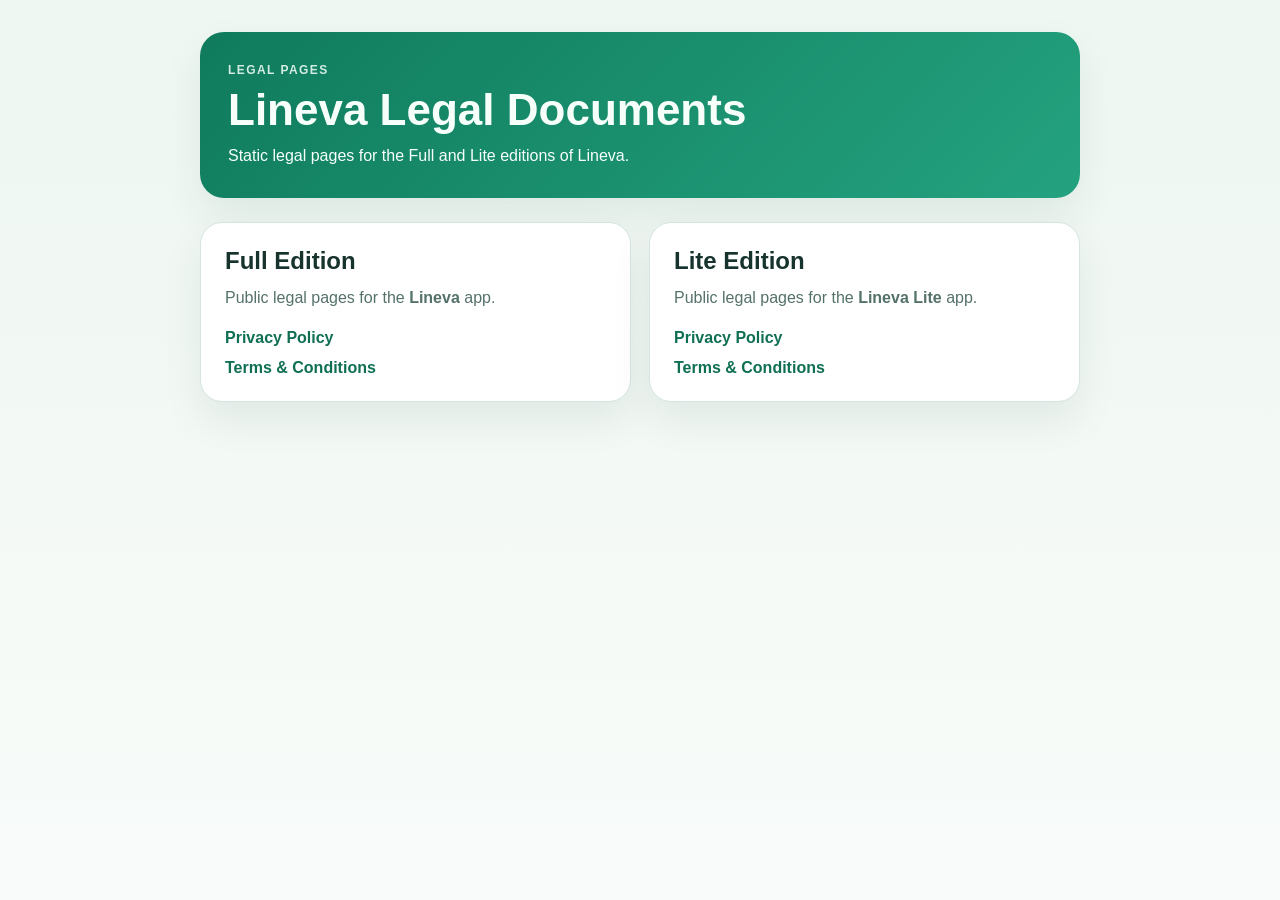
==== index.html @ eda50113 "init" ====
<!doctype html>
<html lang="en">
<head>
  <meta charset="utf-8">
  <meta name="viewport" content="width=device-width, initial-scale=1">
  <title>Lineva Legal</title>
  <link rel="stylesheet" href="./styles.css">
</head>
<body>
  <main class="shell shell--home">
    <section class="hero">
      <span class="eyebrow">Legal Pages</span>
      <h1>Lineva Legal Documents</h1>
      <p>Static legal pages for the Full and Lite editions of Lineva.</p>
    </section>

    <section class="card-grid">
      <article class="card">
        <h2>Full Edition</h2>
        <p>Public legal pages for the <strong>Lineva</strong> app.</p>
        <nav class="link-list">
          <a href="./privacy-policy-full.html">Privacy Policy</a>
          <a href="./terms-and-conditions-full.html">Terms &amp; Conditions</a>
        </nav>
      </article>

      <article class="card">
        <h2>Lite Edition</h2>
        <p>Public legal pages for the <strong>Lineva Lite</strong> app.</p>
        <nav class="link-list">
          <a href="./privacy-policy-lite.html">Privacy Policy</a>
          <a href="./terms-and-conditions-lite.html">Terms &amp; Conditions</a>
        </nav>
      </article>
    </section>
  </main>
</body>
</html>
---- styles.css ----
:root {
  color-scheme: light;
  --bg: #eef5f1;
  --surface: #ffffff;
  --surface-soft: #f7fbf8;
  --text: #17332d;
  --muted: #54716a;
  --border: #d5e5dd;
  --accent: #198c68;
  --accent-strong: #0f6f53;
  --shadow: 0 18px 40px rgba(17, 52, 44, 0.08);
}

* {
  box-sizing: border-box;
}

html,
body {
  margin: 0;
  padding: 0;
  font-family: Arial, Helvetica, sans-serif;
  background: linear-gradient(180deg, #eef7f2 0%, #f8fbf9 100%);
  color: var(--text);
}

body {
  min-height: 100vh;
}

.shell {
  width: min(960px, calc(100% - 32px));
  margin: 0 auto;
  padding: 32px 0 56px;
}

.shell--home {
  width: min(880px, calc(100% - 32px));
}

.hero {
  padding: 28px;
  border-radius: 24px;
  background: linear-gradient(135deg, #0f7b5c 0%, #24a27f 100%);
  color: #f7fffb;
  box-shadow: var(--shadow);
}

.eyebrow {
  display: inline-block;
  margin-bottom: 10px;
  font-size: 12px;
  font-weight: 700;
  letter-spacing: 0.12em;
  text-transform: uppercase;
  opacity: 0.85;
}

.hero h1 {
  margin: 0 0 10px;
  font-size: clamp(30px, 5vw, 44px);
  line-height: 1.05;
}

.hero p {
  margin: 0;
  max-width: 680px;
  font-size: 16px;
  line-height: 1.65;
}

.card-grid {
  display: grid;
  grid-template-columns: repeat(auto-fit, minmax(260px, 1fr));
  gap: 18px;
  margin-top: 24px;
}

.card,
.legal-body,
.notice {
  border: 1px solid var(--border);
  border-radius: 22px;
  background: var(--surface);
  box-shadow: var(--shadow);
}

.card {
  padding: 24px;
}

.card h2 {
  margin: 0 0 10px;
  font-size: 24px;
}

.card p {
  margin: 0 0 18px;
  color: var(--muted);
  line-height: 1.65;
}

.link-list {
  display: grid;
  gap: 12px;
}

.link-list a,
.back-link {
  color: var(--accent-strong);
  text-decoration: none;
  font-weight: 700;
}

.link-list a:hover,
.back-link:hover {
  text-decoration: underline;
}

.topbar {
  margin-bottom: 16px;
}

.legal-hero {
  padding: 28px;
  border-radius: 24px;
  background: linear-gradient(135deg, #0f7b5c 0%, #24a27f 100%);
  color: #f7fffb;
  box-shadow: var(--shadow);
}

.legal-hero h1 {
  margin: 0 0 12px;
  font-size: clamp(28px, 4vw, 40px);
}

.legal-hero p {
  margin: 0;
  line-height: 1.7;
}

.meta {
  display: flex;
  flex-wrap: wrap;
  gap: 12px 18px;
  margin-top: 18px;
  font-size: 14px;
  font-weight: 700;
}

.notice {
  margin-top: 16px;
  padding: 18px 20px;
  background: var(--surface-soft);
}

.notice p {
  margin: 0;
  color: var(--muted);
  line-height: 1.65;
}

.legal-body {
  margin-top: 18px;
  padding: 28px;
}

.legal-section + .legal-section {
  margin-top: 22px;
  padding-top: 22px;
  border-top: 1px solid var(--border);
}

.legal-section h2 {
  margin: 0 0 10px;
  font-size: 22px;
}

.legal-section p {
  margin: 0;
  color: var(--muted);
  line-height: 1.8;
}

.footer {
  margin-top: 18px;
  font-size: 14px;
  color: var(--muted);
  text-align: center;
}

@media (max-width: 640px) {
  .shell {
    width: min(100% - 20px, 960px);
    padding: 20px 0 36px;
  }

  .hero,
  .legal-hero,
  .legal-body,
  .card,
  .notice {
    border-radius: 18px;
  }

  .hero,
  .legal-hero,
  .legal-body,
  .card {
    padding: 20px;
  }
}
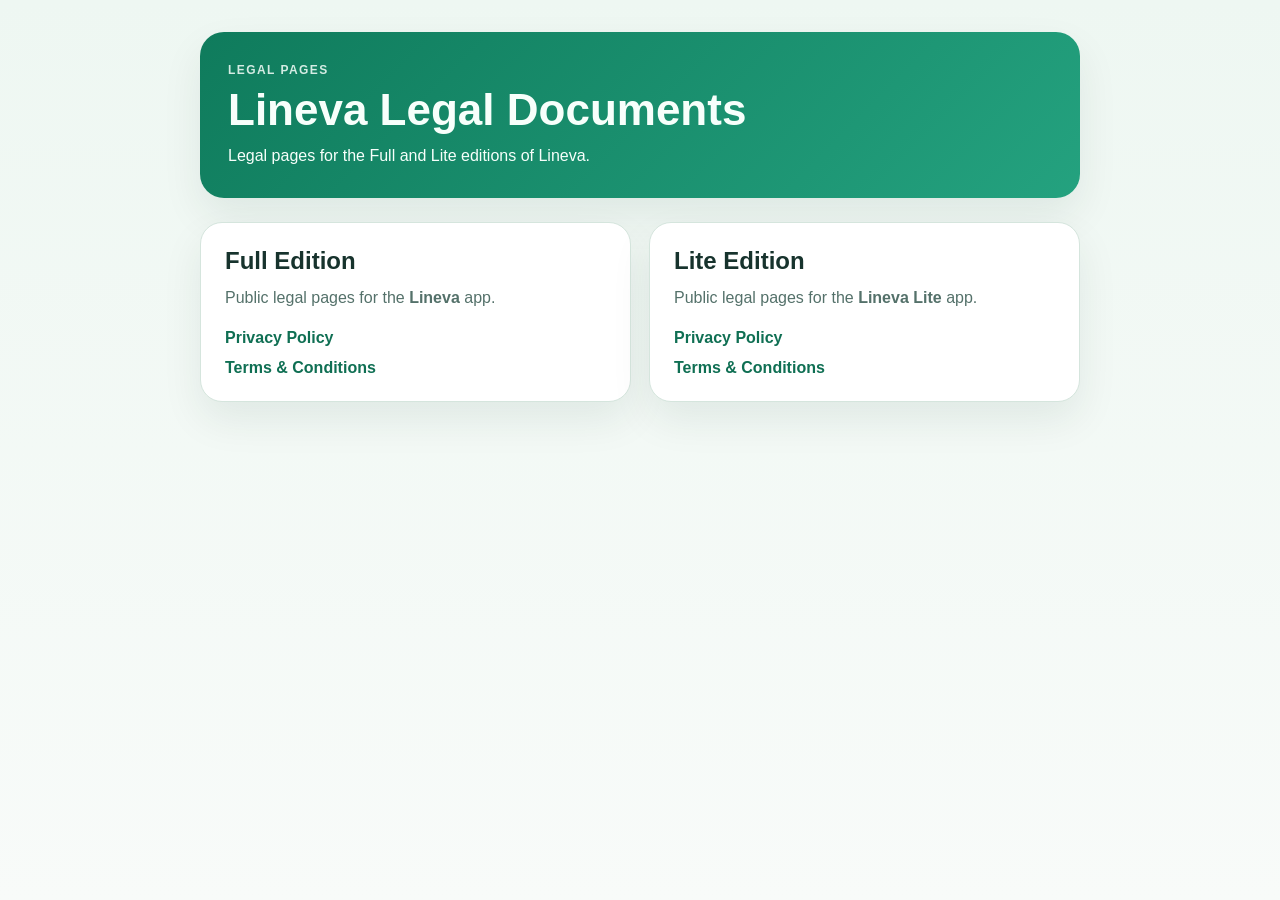
==== commit 1ef2b444: "update 2026-05-10" ====
--- a/index.html
+++ b/index.html
@@ -1,17 +1,19 @@
 <!doctype html>
 <html lang="en">
+
 <head>
   <meta charset="utf-8">
   <meta name="viewport" content="width=device-width, initial-scale=1">
   <title>Lineva Legal</title>
   <link rel="stylesheet" href="./styles.css">
 </head>
+
 <body>
   <main class="shell shell--home">
     <section class="hero">
       <span class="eyebrow">Legal Pages</span>
       <h1>Lineva Legal Documents</h1>
-      <p>Static legal pages for the Full and Lite editions of Lineva.</p>
+      <p>Legal pages for the Full and Lite editions of Lineva.</p>
     </section>
 
     <section class="card-grid">
@@ -35,4 +37,5 @@
     </section>
   </main>
 </body>
-</html>
+
+</html>
